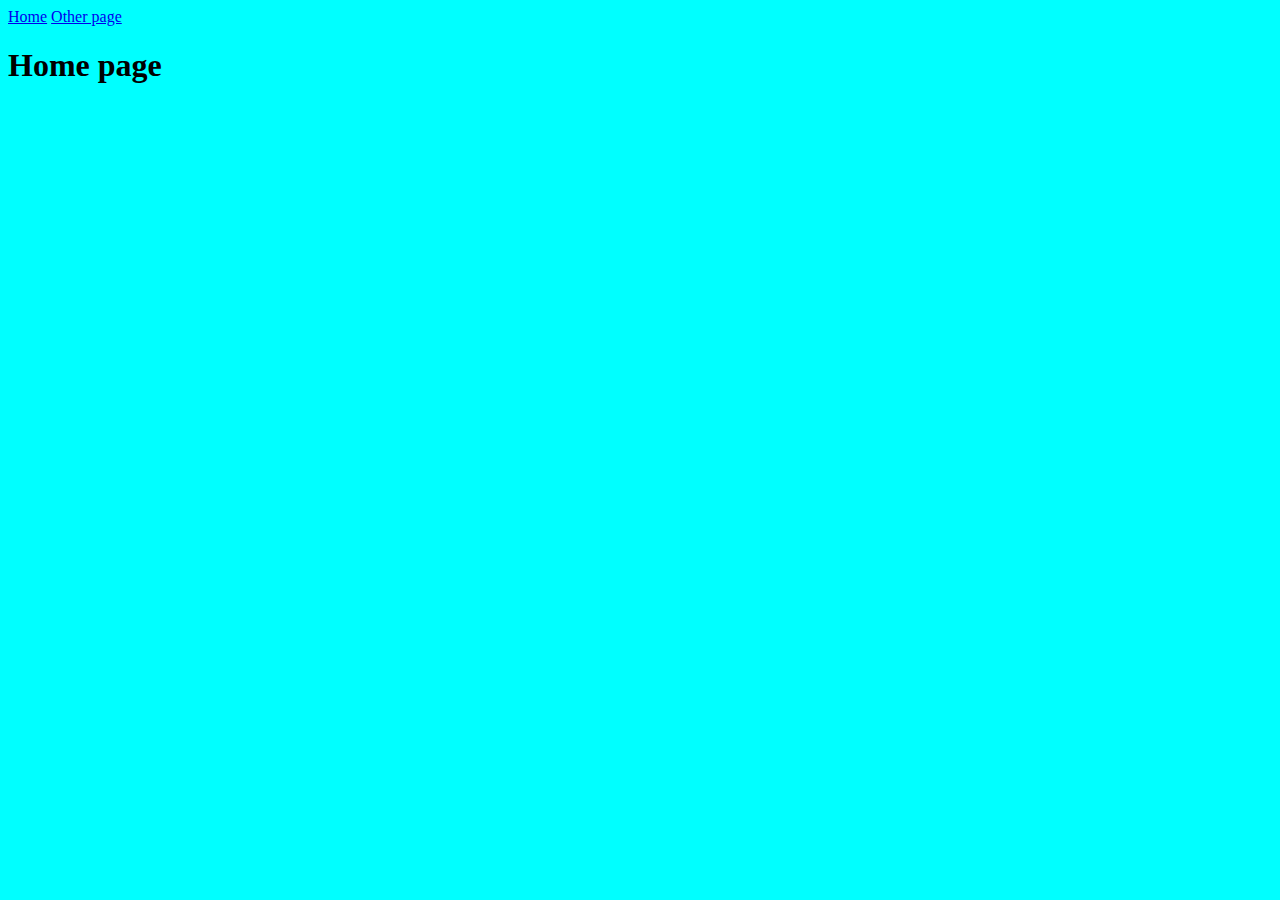
==== index.html @ 5c6c3e3d "Am adaugat fisierele" ====
<!DOCTYPE html>
<html lang="en">
  <head>
    <title>Home</title>
    <meta charset="UTF-8" />
    <meta name="viewport" content="width=device-width" />
    <link rel="stylesheet" href="styles.css" />
    <script type="module" src="script.js"></script>
  </head>
  <body>
    <nav>
      <a href="/" aria-current="page">Home</a>
      <a href="/page2.html">Other page</a>
    </nav>
    <main>
      <h1>Home page</h1>
    </main>
  </body>
</html>
---- styles.css ----
body{
    background-color: aqua;
}
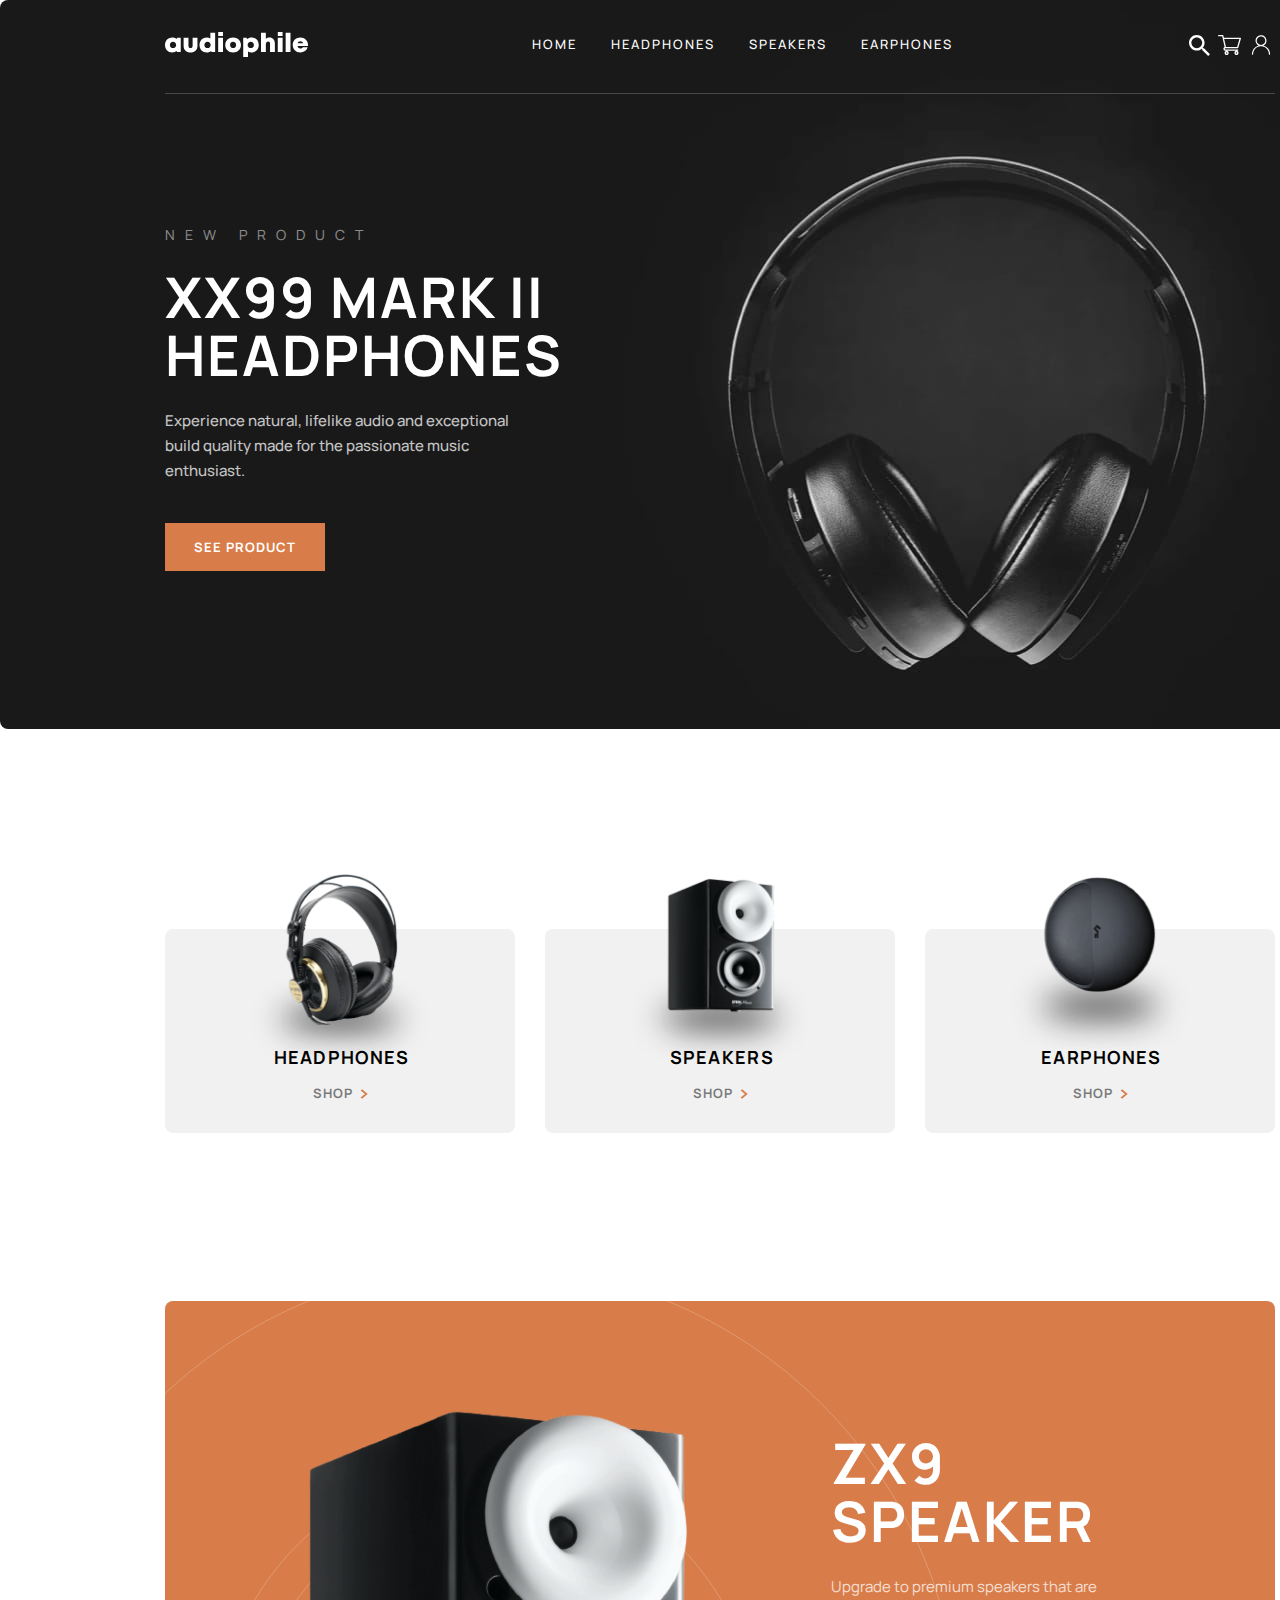
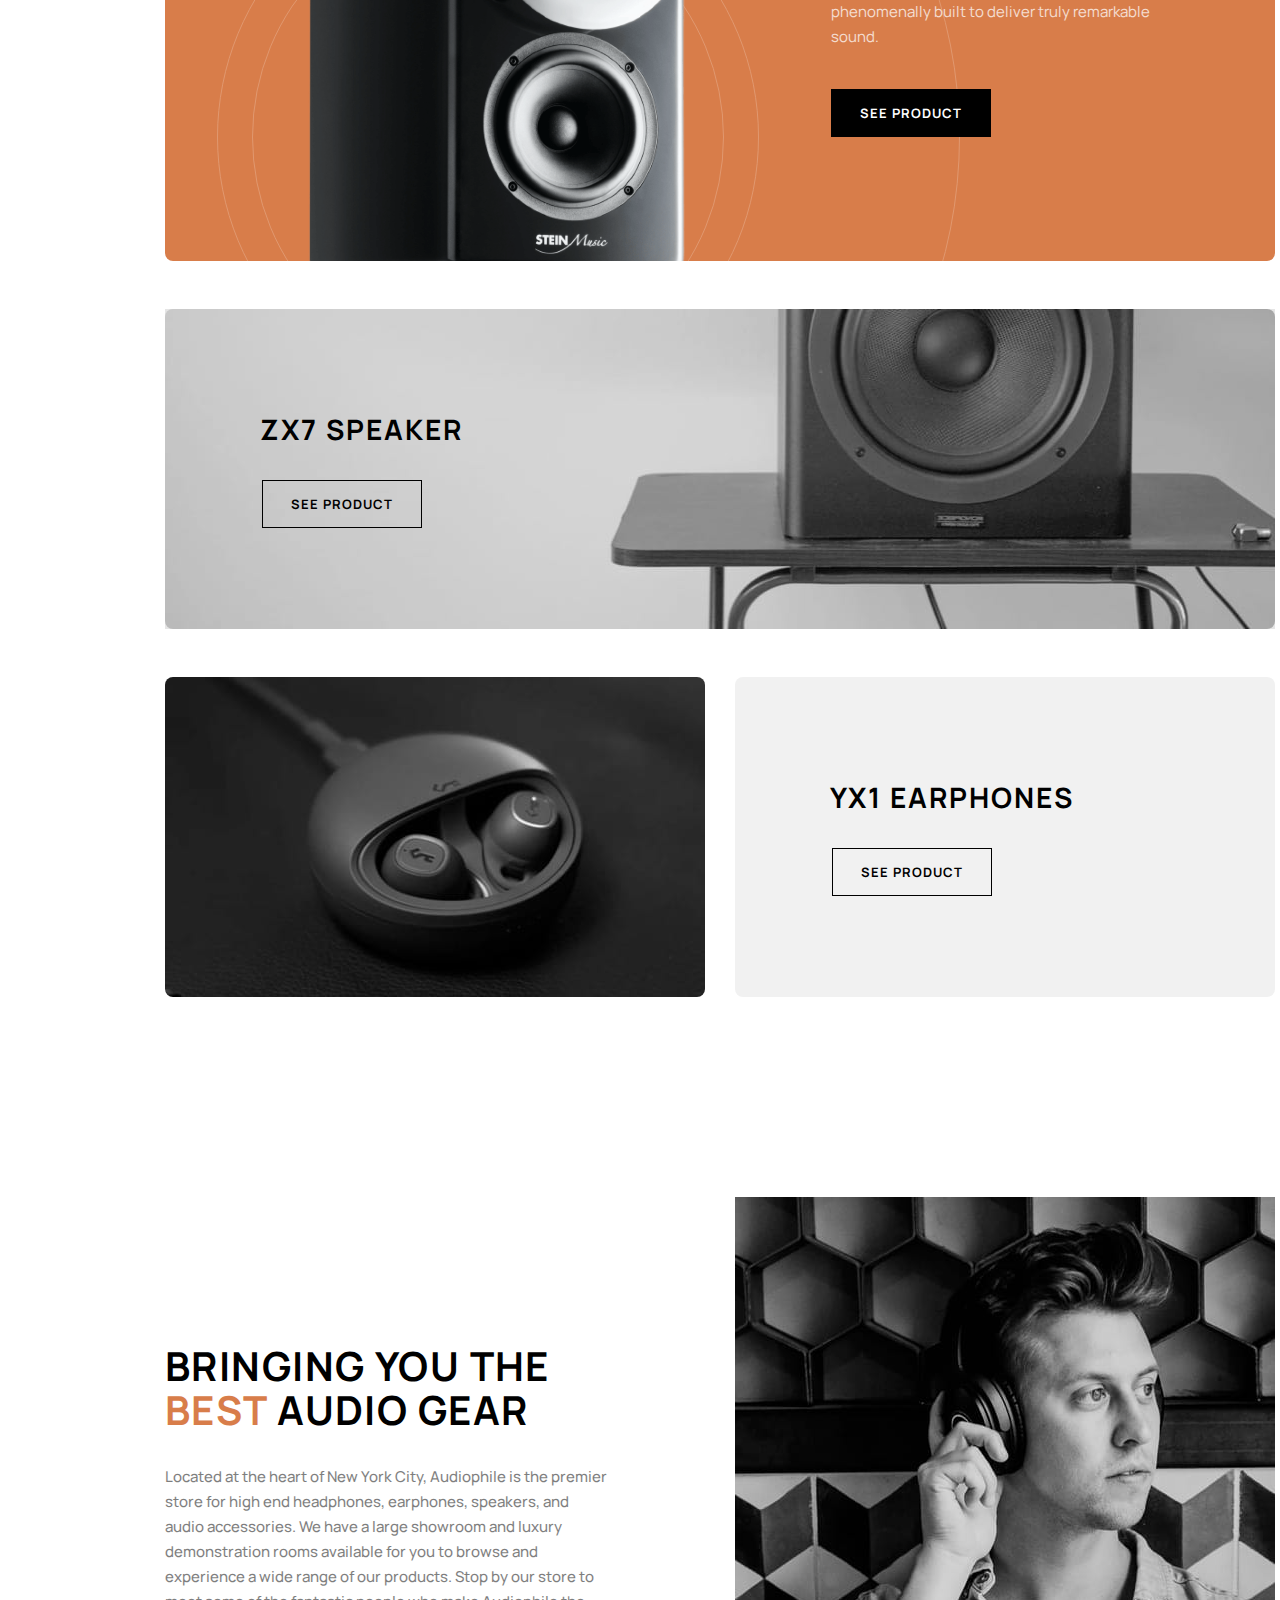
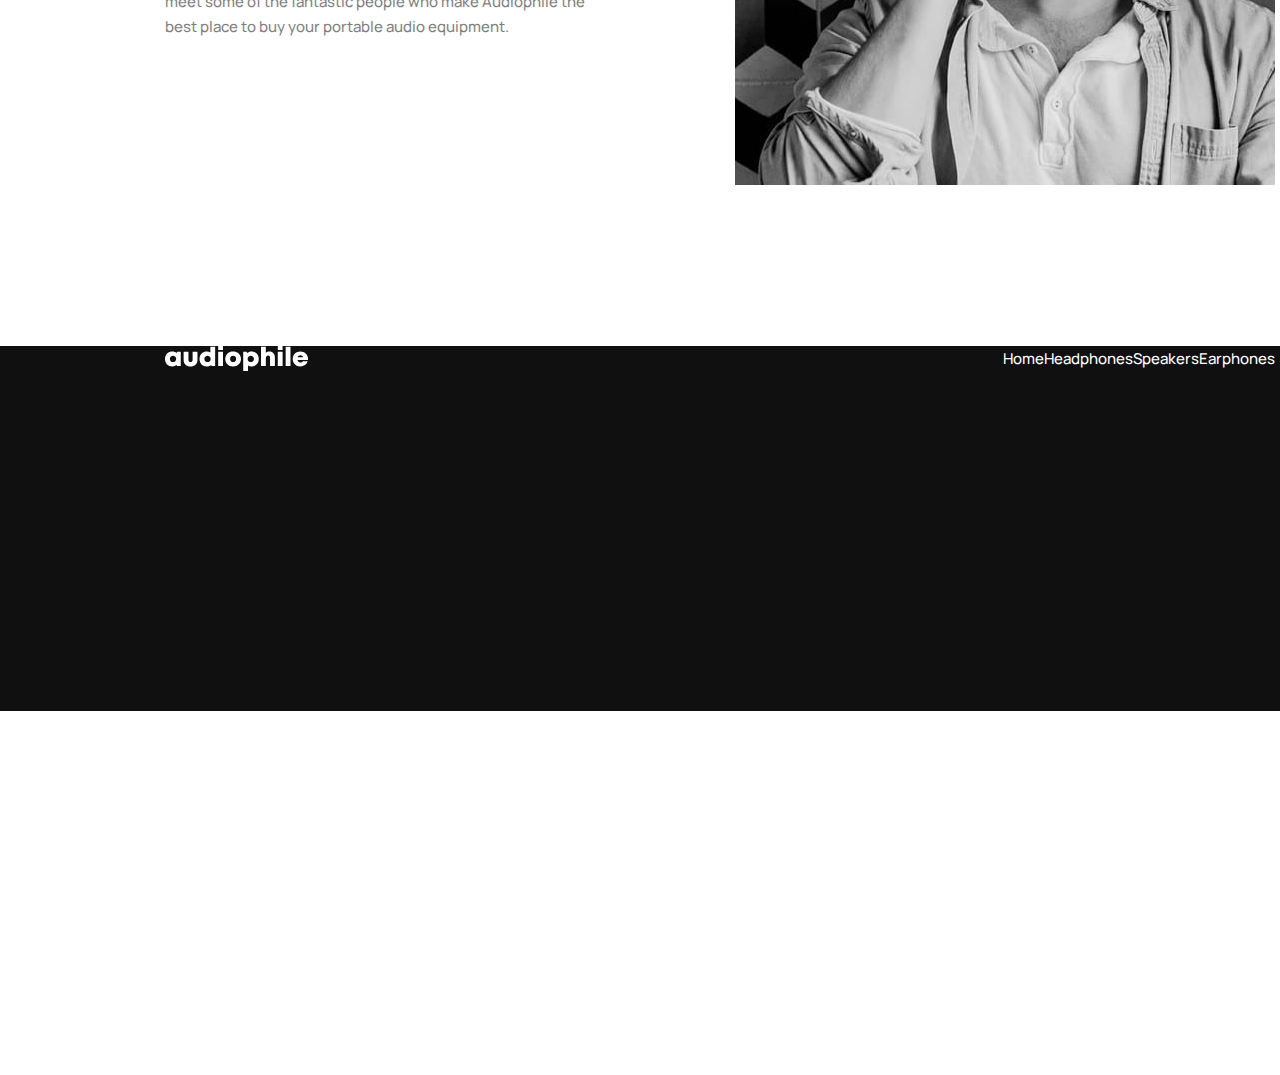
==== commit 4a1f6110: "am terminat prima pagina" ====
--- a/index.html
+++ b/index.html
@@ -1,19 +1,135 @@
 <!DOCTYPE html>
 <html lang="en">
   <head>
-    <title>Home</title>
+    <title>Audiophile</title>
     <meta charset="UTF-8" />
     <meta name="viewport" content="width=device-width" />
-    <link rel="stylesheet" href="styles.css" />
+    <link rel="stylesheet" href="styles/main.css" />
     <script type="module" src="script.js"></script>
   </head>
   <body>
-    <nav>
-      <a href="/" aria-current="page">Home</a>
-      <a href="/page2.html">Other page</a>
-    </nav>
-    <main>
-      <h1>Home page</h1>
-    </main>
-  </body>
+    <section class="hero">
+        <div class="container">
+            <header>
+                <a href=""> 
+                    <img src="assets/shared/desktop/logo.svg" alt="logo"/> 
+                </a>
+                <nav>
+                    <ul>
+                        <li>Home</li>
+                        <li>Headphones</li>
+                        <li>Speakers</li>
+                        <li>Earphones</li>
+                    </ul>
+                </nav>
+                <div class="headerbuttons">
+                    <button> <img src="assets/search-button.svg" alt="search"/></button>
+                    <button> <img src="assets/shared/desktop/icon-cart.svg" alt="cart"/></button>
+                    <button> <img src="assets/account-logo.svg" alt="cart"/></button>
+                </div>
+            </header>
+            <div class="newproduct">
+                <p class="overline">New product</p>
+                <h1>XX99 Mark II headphones</h1> 
+                <p class="experience">Experience natural, lifelike audio and exceptional build quality made for the passionate music enthusiast.</p>
+                <button class="button1 subtitle">See product</button>
+            </div>
+        </div>
+    </section>
+    <section class="part1">
+        <div class="container">
+
+            <div class="box">
+                <!-- parte responsive: daca ecranul e min 1440 px, se va adauga imaginea de desktop, daca e de 768, de tableta, daca e min 375, de mobil -->
+            <!-- <picture>
+                <source media="(min-width:1440px)" srcset="assets/shared/desktop/image-category-thumbnail-headphones.png"/>
+                <source media="(min-width:768px)" srcset="assets/shared/tablet/image-xx99-mark-one-headphones.jpg"/>
+                <source media="(min-width:375px)" srcset="assets/shared/mobile/image-xx99-mark-one-headphones.jpg"/>
+                <img src="assets/shared/tablet/image-xx99-mark-one-headphones.jpg" alt="headphones"/>
+            </picture> -->
+                <img src="assets/shared/desktop/image-category-thumbnail-headphones.png" alt="headphones"/>
+                <h6>Headphones</h6>
+                <button class="button3">
+                    <p class="subtitle">Shop</p>
+                </button>
+                <div class="graybox"> </div>
+            </div>
+            <div class="box box2">
+                <img src="assets/shared/desktop/image-category-thumbnail-speakers.png" alt="headphones"/>
+                <h6>Speakers</h6>
+                <button class="button3">
+                    <p class="subtitle">Shop</p>
+                </button>
+                <div class="graybox"> </div>
+            </div>
+            <div class="box box3">
+                <img src="assets/shared/desktop/image-category-thumbnail-earphones.png" alt="headphones"/>
+                <h6>Earphones</h6>
+                <button class="button3">
+                    <p class="subtitle">Shop</p>
+                </button>
+                <div class="graybox"> </div>
+            </div>
+        </div class>
+    </section>
+    <section class="part2">
+        <div class="container">
+            <div class="speakerZX9">
+                <img src="/assets/home/desktop/image-speaker-zx9.png" alt="speakerimage"/>
+                <!-- <img src="/assets/home/desktop/pattern-circles.svg" alt="circles"/> -->
+                <div class="speakertext">
+                    <h1>ZX9 SPEAKER</h1>
+                    <p>Upgrade to premium speakers that are phenomenally built to deliver truly remarkable sound.</p>
+                    <button class="button2hover subtitle">see product</button>
+                </div> 
+            </div>
+            <div class="divcircles"></div>
+            <div class="speakerZX7">
+                <div class="overlay"></div>
+                <img src="assets/home/desktop/image-speaker-zx7.jpg" alt="speakerimage"/>
+                <!-- <div class="speakertext"> -->
+                <h4>ZX7 SPEAKER</h4>
+                <button class="button2default subtitle">See product</button>
+                <!-- </div> -->
+            </div>
+            <div class="earphonesYX1">
+                <img src="assets/home/desktop/image-earphones-yx1.jpg" alt="earphonesimage"/>
+                <div>
+                   <h4>YX1 EARPHONES</h4>
+                   <button class="button2default subtitle">See product</button>
+                </div>
+            </div>
+        </div>
+    </section>
+    <section class="part3">
+        <div class="container">
+            <div class="about">
+                <div class="text">
+                    <h2>Bringing you the
+                        <span class="span">best</span>
+                        audio gear</h2>
+                    <p>Located at the heart of New York City, Audiophile is the premier store for high end headphones, earphones, speakers, and audio accessories. We have a large showroom and luxury demonstration rooms available for you to browse and experience a wide range of our products. Stop by our store to meet some of the fantastic people who make Audiophile the best place to buy your portable audio equipment.</p>
+                </div>
+                <img src="assets/shared/desktop/image-best-gear.jpg" alt="imagebestgear"/>
+            </div>
+        </div>
+    </section>
+    <section class="footer">
+        <div class="container">
+            <footer>
+                <a href="#">
+                    <img src="/assets/shared/desktop/logo.svg" alt="logo"/>
+                </a>
+                <nav>
+                    <ul>
+                        <li>Home</li>
+                        <li>Headphones</li>
+                        <li>Speakers</li>
+                        <li>Earphones</li>
+                    </ul>
+                </nav>
+            </footer>
+        </div>
+    </section>
+</body>
 </html>
--- a/styles/main.css
+++ b/styles/main.css
@@ -0,0 +1,557 @@
+@import url("https://fonts.googleapis.com/css2?family=Manrope:wght@400;500;700&display=swap");
+@import url("https://fonts.googleapis.com/css2?family=Manrope:wght@400;500;700&display=swap");
+* {
+  box-sizing: border-box;
+  margin: 0;
+  padding: 0;
+}
+
+body {
+  margin: 0 auto;
+  width: 1440px;
+  position: relative;
+}
+
+img {
+  display: block;
+  max-width: 100%;
+}
+
+.container {
+  margin: 0;
+  padding: 0 165px;
+  max-width: 1440px;
+  height: 729px;
+}
+
+body {
+  font-family: "Manrope", sans-serif;
+  font-size: 15px;
+  font-weight: 500;
+  line-height: 25px;
+}
+
+h1 {
+  font-size: 56px;
+  line-height: 58px;
+  letter-spacing: 2px;
+  font-weight: 700;
+  color: #FFFFFF;
+}
+
+h2 {
+  font-size: 40px;
+  line-height: 44px;
+  letter-spacing: 1.43px;
+  color: #FFFFFF;
+}
+
+h3 {
+  font-size: 32px;
+  line-height: 36px;
+  letter-spacing: 1.15px;
+}
+
+h4 {
+  font-size: 28px;
+  line-height: 38px;
+  letter-spacing: 2px;
+  font-weight: 700;
+}
+
+h5 {
+  font-size: 24px;
+  line-height: 33px;
+  letter-spacing: 1.7px;
+}
+
+h6 {
+  font-size: 18px;
+  line-height: 24.6px;
+  letter-spacing: 1.29px;
+  font-weight: 700;
+}
+
+h1, h2, h3, h4, h5, h6 {
+  text-transform: uppercase;
+  font-family: "Manrope", sans-serif;
+}
+
+.overline {
+  font-family: "Manrope", sans-serif;
+  font-size: 14px;
+  line-height: 19px;
+  letter-spacing: 10px;
+  text-transform: uppercase;
+  font-weight: 400;
+  padding: 0;
+  margin: 0;
+  opacity: 0.5;
+}
+
+.subtitle {
+  font-family: "Manrope", sans-serif;
+  letter-spacing: 1px;
+  text-transform: uppercase;
+  font-size: 13px;
+  font-weight: 700;
+}
+
+header li {
+  font-size: 13px;
+  font-weight: 700px;
+  color: #FFFFFF;
+  letter-spacing: 2px;
+  line-height: 25px;
+  text-transform: uppercase;
+}
+
+* {
+  box-sizing: border-box;
+  margin: 0;
+  padding: 0;
+}
+
+body {
+  margin: 0 auto;
+  width: 1440px;
+  position: relative;
+}
+
+img {
+  display: block;
+  max-width: 100%;
+}
+
+.container {
+  margin: 0;
+  padding: 0 165px;
+  max-width: 1440px;
+  height: 729px;
+}
+
+body {
+  font-family: "Manrope", sans-serif;
+  font-size: 15px;
+  font-weight: 500;
+  line-height: 25px;
+}
+
+h1 {
+  font-size: 56px;
+  line-height: 58px;
+  letter-spacing: 2px;
+  font-weight: 700;
+  color: #FFFFFF;
+}
+
+h2 {
+  font-size: 40px;
+  line-height: 44px;
+  letter-spacing: 1.43px;
+  color: #FFFFFF;
+}
+
+h3 {
+  font-size: 32px;
+  line-height: 36px;
+  letter-spacing: 1.15px;
+}
+
+h4 {
+  font-size: 28px;
+  line-height: 38px;
+  letter-spacing: 2px;
+  font-weight: 700;
+}
+
+h5 {
+  font-size: 24px;
+  line-height: 33px;
+  letter-spacing: 1.7px;
+}
+
+h6 {
+  font-size: 18px;
+  line-height: 24.6px;
+  letter-spacing: 1.29px;
+  font-weight: 700;
+}
+
+h1, h2, h3, h4, h5, h6 {
+  text-transform: uppercase;
+  font-family: "Manrope", sans-serif;
+}
+
+.overline {
+  font-family: "Manrope", sans-serif;
+  font-size: 14px;
+  line-height: 19px;
+  letter-spacing: 10px;
+  text-transform: uppercase;
+  font-weight: 400;
+  padding: 0;
+  margin: 0;
+  opacity: 0.5;
+}
+
+.subtitle {
+  font-family: "Manrope", sans-serif;
+  letter-spacing: 1px;
+  text-transform: uppercase;
+  font-size: 13px;
+  font-weight: 700;
+}
+
+header li {
+  font-size: 13px;
+  font-weight: 700px;
+  color: #FFFFFF;
+  letter-spacing: 2px;
+  line-height: 25px;
+  text-transform: uppercase;
+}
+
+button {
+  cursor: pointer;
+  width: 160px;
+  height: 48px;
+  border: none;
+}
+
+.button1 {
+  background-color: #D87D4A;
+  border: none;
+  color: #FFFFFF;
+}
+
+.button3 {
+  width: 57.32px;
+  height: 18px;
+  border: none;
+  color: #000000;
+  background: none;
+  background-image: url("../assets/shared/desktop/icon-arrow-right.svg");
+  background-position: right;
+  background-repeat: no-repeat;
+  background-size: 8px 10px;
+}
+.button3 p {
+  opacity: 0.5;
+  margin-right: 13.32px;
+  height: 18px;
+  font-weight: 700;
+  line-height: 17.76px;
+}
+
+.button2hover {
+  background-color: #000000;
+  color: #FFFFFF;
+}
+
+.button2default {
+  background: none;
+  border: 1px solid #000000;
+}
+
+body {
+  color: #FFFFFF;
+}
+
+header {
+  width: 1110px;
+  display: flex;
+  justify-content: space-between;
+  align-items: center;
+  border-bottom: 1px solid rgba(255, 255, 255, 0.2);
+  padding-bottom: 36px;
+  padding-top: 32px;
+}
+header ul {
+  margin: 0;
+  width: 430px;
+  padding: 0;
+  list-style: none;
+  display: flex;
+}
+header ul li {
+  display: inline;
+  margin: 0;
+}
+header ul li:not(:last-of-type) {
+  padding-right: 34px;
+}
+header .headerbuttons {
+  display: flex;
+  align-items: center;
+  justify-content: space-around;
+  width: 90px;
+  height: 25px;
+}
+header button {
+  background: none;
+  border: none;
+  padding: 0;
+  cursor: pointer;
+}
+header button:first-of-type {
+  width: 21px;
+  height: 20px;
+}
+header button:nth-of-type(2) {
+  width: 23px;
+  margin-right: 2.8px;
+}
+header button:nth-of-type(3) {
+  width: 20px;
+}
+
+.hero {
+  background-image: url("../assets/home/desktop/image-hero.jpg");
+  background-position: center;
+  border-radius: 8px;
+  width: 1440px;
+  height: 729px;
+}
+
+.newproduct {
+  width: 398px;
+  height: 346px;
+  position: absolute;
+  top: 225px;
+  left: 165px;
+  color: #FFFFFF;
+}
+.newproduct p.overline {
+  position: absolute;
+  top: 0;
+}
+.newproduct p.experience {
+  opacity: 0.75;
+  margin: 0;
+  position: absolute;
+  top: 183px;
+  right: 49px;
+}
+.newproduct h1 {
+  position: absolute;
+  color: #FFFFFF;
+  margin: 0;
+  top: 43px;
+  right: 0.5%;
+  left: 0%;
+}
+.newproduct button {
+  position: absolute;
+  bottom: 0;
+}
+
+.part1 {
+  height: 572px;
+}
+.part1 .box {
+  width: 350px;
+  height: 284px;
+  position: absolute;
+  top: 849px;
+}
+.part1 .box h6 {
+  position: absolute;
+  bottom: 63px;
+  left: 108.5px;
+  z-index: 1;
+  color: #000000;
+}
+.part1 .box img {
+  width: 210px;
+  height: 200px;
+  position: absolute;
+  left: 70px;
+  top: 24px;
+  z-index: 1;
+}
+.part1 .box button {
+  position: absolute;
+  z-index: 1;
+  left: 146px;
+  bottom: 30px;
+}
+.part1 .box .graybox {
+  background-color: #F1F1F1;
+  width: 350px;
+  height: 204px;
+  position: absolute;
+  top: 80px;
+  border-radius: 8px;
+}
+.part1 .box2 {
+  left: 545px;
+}
+.part1 .box2 h6 {
+  left: 124.5px;
+}
+.part1 .box3 {
+  left: 925px;
+}
+.part1 .box3 img {
+  width: 210px;
+  height: 190px;
+}
+.part1 .box3 h6 {
+  left: 116px;
+}
+
+.part2 {
+  height: 1516px;
+}
+.part2 .speakerZX9 {
+  background-color: #D87D4A;
+  width: 1110px;
+  height: 560px;
+  border-radius: 8px;
+  position: absolute;
+  overflow: hidden;
+}
+.part2 .speakerZX9 img {
+  position: absolute;
+}
+.part2 .speakerZX9 img:first-of-type {
+  width: 380px;
+  height: 463px;
+  top: 110px;
+  left: 143.49px;
+  z-index: 1;
+}
+.part2 .speakerZX9 .speakertext {
+  width: 349px;
+  height: 303px;
+  position: absolute;
+  top: 133px;
+  right: 95px;
+  z-index: 1;
+}
+.part2 .speakerZX9 .speakertext p {
+  width: 349px;
+  position: absolute;
+  bottom: 88px;
+  opacity: 0.75;
+  font-weight: 400;
+}
+.part2 .speakerZX9 .speakertext button {
+  position: absolute;
+  bottom: 0;
+}
+
+.divcircles {
+  width: 1259px;
+  height: 596px;
+  position: absolute;
+  left: 16px;
+  top: 1265px;
+  background-image: url(../assets/home/desktop/pattern-circles.svg);
+  background-repeat: no-repeat;
+}
+
+.speakerZX7 {
+  position: absolute;
+  top: 1909px;
+  height: 320px;
+}
+.speakerZX7 .overlay {
+  height: 100%;
+  width: 100%;
+  position: absolute;
+  background-color: black;
+  opacity: 10%;
+}
+.speakerZX7 img {
+  border-radius: 8px;
+}
+.speakerZX7 h4 {
+  position: absolute;
+  color: #000000;
+  top: 101px;
+  left: 95px;
+}
+.speakerZX7 button {
+  position: absolute;
+  bottom: 101px;
+  left: 96.5px;
+}
+
+.earphonesYX1 {
+  position: absolute;
+  top: 2277px;
+  width: 1110px;
+}
+.earphonesYX1 img {
+  border-radius: 8px;
+}
+.earphonesYX1 div {
+  background-color: #F1F1F1;
+  width: 540px;
+  height: 320px;
+  position: absolute;
+  right: 0;
+  top: 0;
+  border-radius: 8px;
+}
+.earphonesYX1 div h4 {
+  color: #000000;
+  position: absolute;
+  top: 101px;
+  left: 95px;
+}
+.earphonesYX1 button {
+  position: absolute;
+  left: 96.5px;
+  bottom: 101px;
+}
+
+.part3 .about {
+  width: 1110px;
+  height: 588px;
+  position: absolute;
+  top: 2797px;
+}
+.part3 .about img {
+  position: absolute;
+  right: 0;
+}
+.part3 .about .text {
+  width: 445px;
+  height: 295px;
+  position: absolute;
+  left: 0;
+  top: 147px;
+}
+.part3 .about .text h2 {
+  color: #000000;
+}
+.part3 .about .text p {
+  position: absolute;
+  bottom: 0;
+  opacity: 50%;
+  color: #000000;
+}
+
+.span {
+  color: #D87D4A;
+}
+
+.footer {
+  height: 365px;
+  background-color: #101010;
+}
+.footer footer {
+  display: flex;
+  justify-content: space-between;
+  align-items: center;
+}
+.footer footer nav ul {
+  list-style: none;
+  display: flex;
+}
+.footer footer nav ul li {
+  display: inline;
+}/*# sourceMappingURL=main.css.map */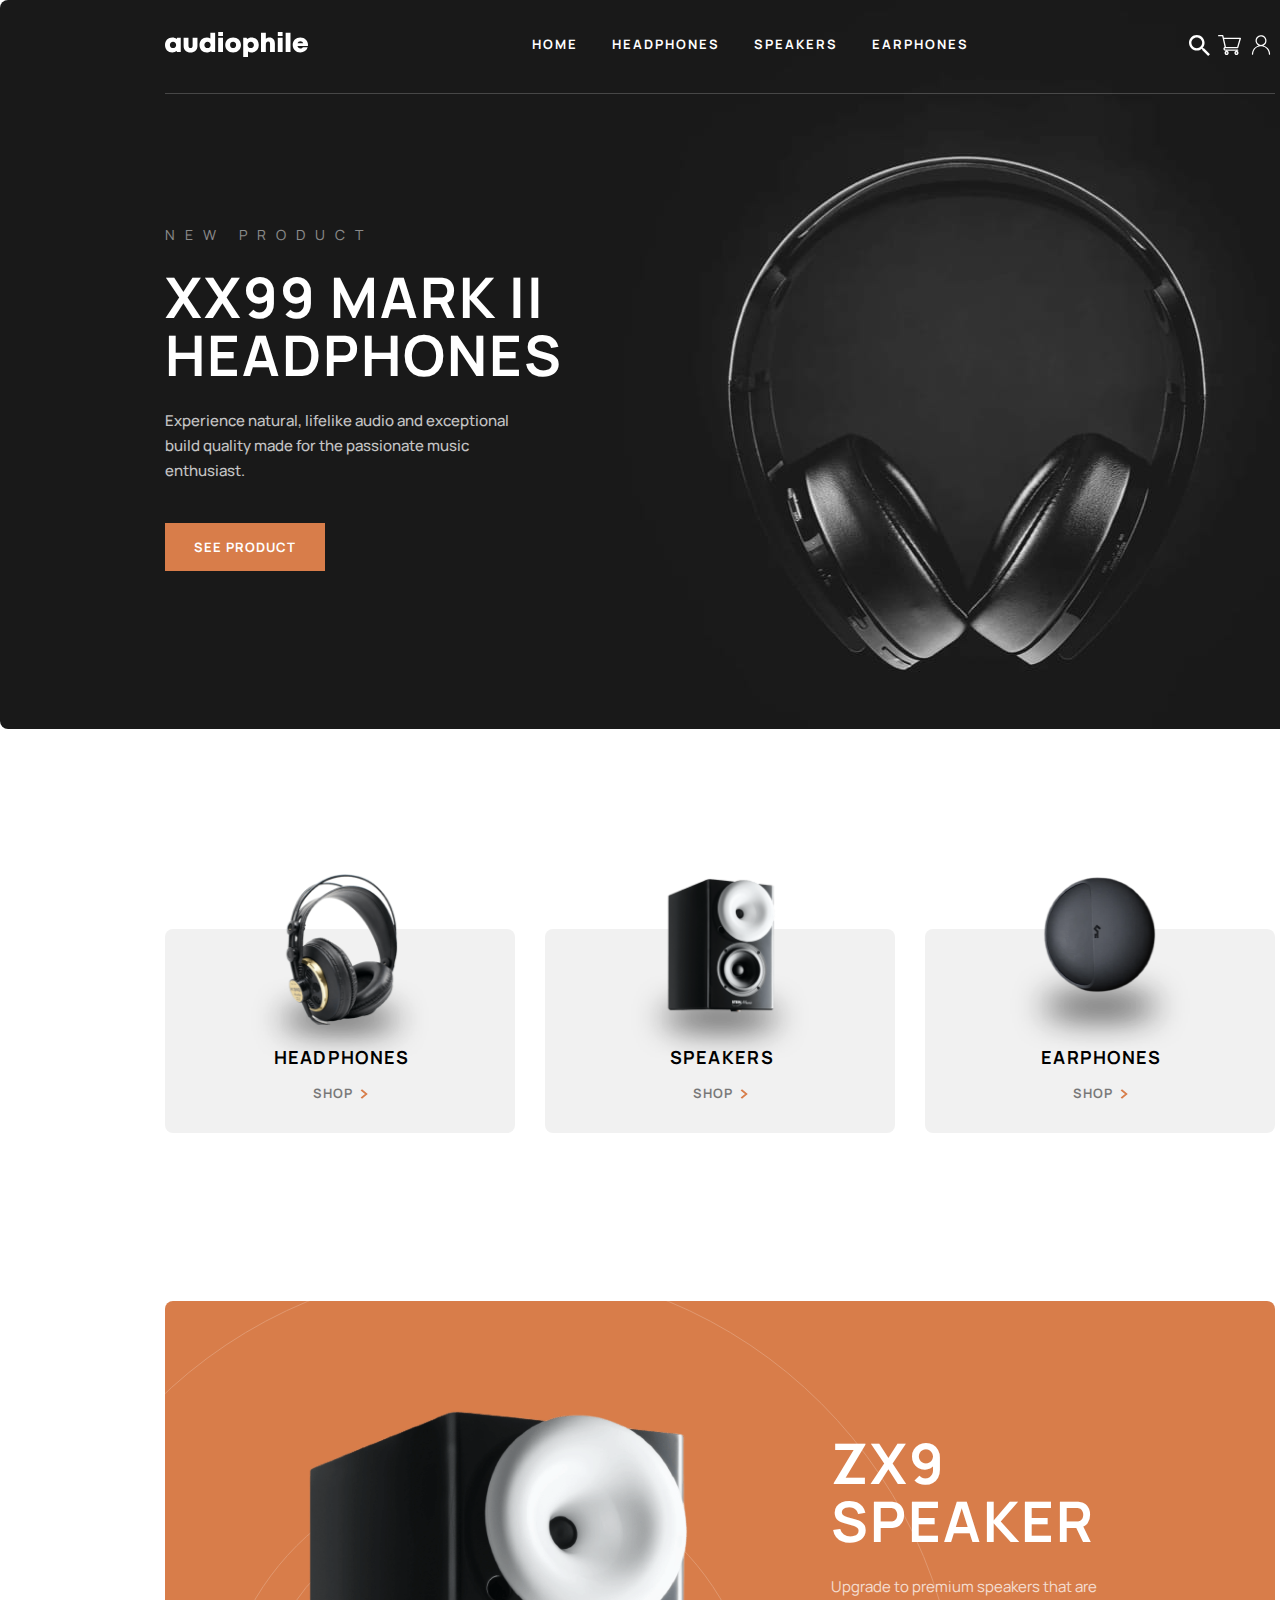
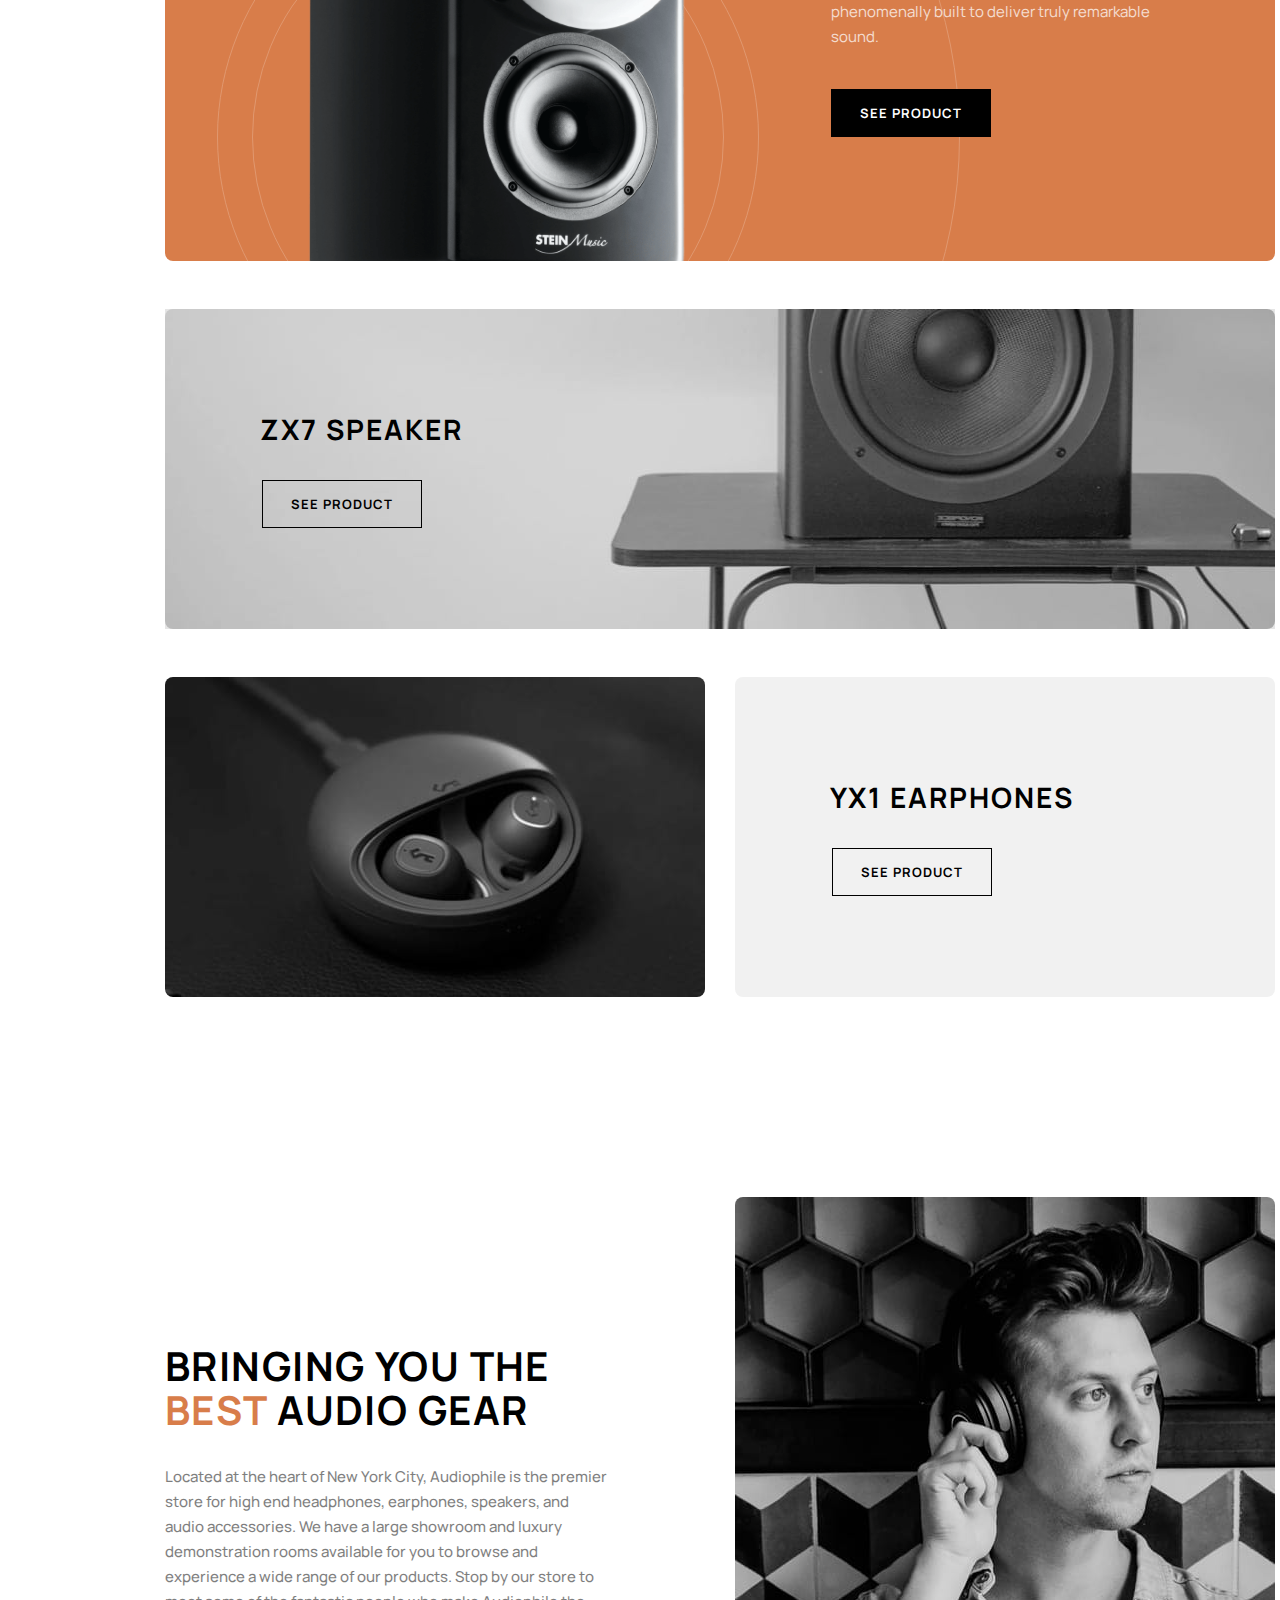
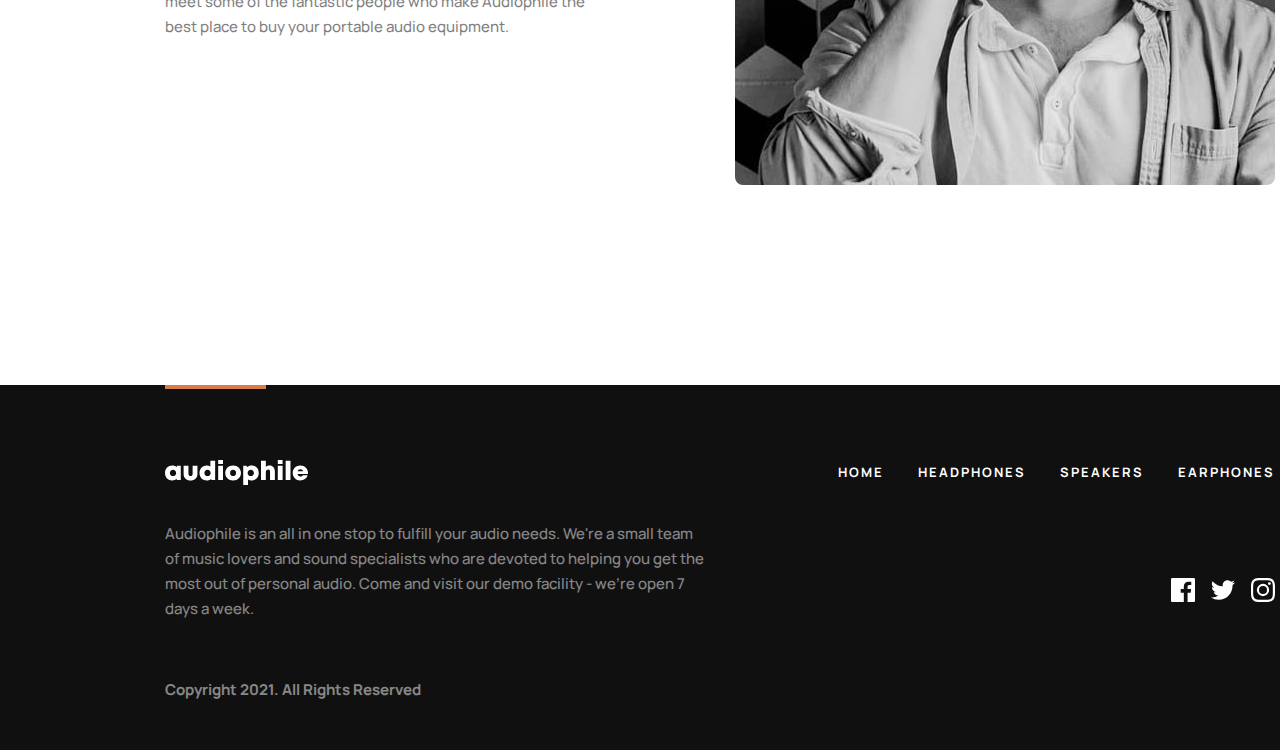
==== commit 431ae080: "am terminat pagina de home" ====
--- a/index.html
+++ b/index.html
@@ -38,15 +38,7 @@
     </section>
     <section class="part1">
         <div class="container">
-
             <div class="box">
-                <!-- parte responsive: daca ecranul e min 1440 px, se va adauga imaginea de desktop, daca e de 768, de tableta, daca e min 375, de mobil -->
-            <!-- <picture>
-                <source media="(min-width:1440px)" srcset="assets/shared/desktop/image-category-thumbnail-headphones.png"/>
-                <source media="(min-width:768px)" srcset="assets/shared/tablet/image-xx99-mark-one-headphones.jpg"/>
-                <source media="(min-width:375px)" srcset="assets/shared/mobile/image-xx99-mark-one-headphones.jpg"/>
-                <img src="assets/shared/tablet/image-xx99-mark-one-headphones.jpg" alt="headphones"/>
-            </picture> -->
                 <img src="assets/shared/desktop/image-category-thumbnail-headphones.png" alt="headphones"/>
                 <h6>Headphones</h6>
                 <button class="button3">
@@ -76,7 +68,6 @@
         <div class="container">
             <div class="speakerZX9">
                 <img src="/assets/home/desktop/image-speaker-zx9.png" alt="speakerimage"/>
-                <!-- <img src="/assets/home/desktop/pattern-circles.svg" alt="circles"/> -->
                 <div class="speakertext">
                     <h1>ZX9 SPEAKER</h1>
                     <p>Upgrade to premium speakers that are phenomenally built to deliver truly remarkable sound.</p>
@@ -87,10 +78,8 @@
             <div class="speakerZX7">
                 <div class="overlay"></div>
                 <img src="assets/home/desktop/image-speaker-zx7.jpg" alt="speakerimage"/>
-                <!-- <div class="speakertext"> -->
                 <h4>ZX7 SPEAKER</h4>
                 <button class="button2default subtitle">See product</button>
-                <!-- </div> -->
             </div>
             <div class="earphonesYX1">
                 <img src="assets/home/desktop/image-earphones-yx1.jpg" alt="earphonesimage"/>
@@ -116,6 +105,7 @@
     </section>
     <section class="footer">
         <div class="container">
+            <div class="orangeline"></div>
             <footer>
                 <a href="#">
                     <img src="/assets/shared/desktop/logo.svg" alt="logo"/>
@@ -129,6 +119,15 @@
                     </ul>
                 </nav>
             </footer>
+            <div class="footertext">
+                <p>Audiophile is an all in one stop to fulfill your audio needs. We're a small team of music lovers and sound specialists who are devoted to helping you get the most out of personal audio. Come and visit our demo facility - we’re open 7 days a week.</p>
+                <p>Copyright 2021. All Rights Reserved</p>
+            </div>
+            <div class="footerbuttons">
+                <button> <img src="/assets/shared/desktop/icon-facebook.svg" alt="icon-facebook"/></button>
+                <button> <img src="/assets/shared/desktop/icon-twitter.svg" alt="icon-twitter"/></button>
+                <button> <img src="/assets/shared/desktop/icon-instagram.svg" alt="icon-instagram"/></button>
+            </div>
         </div>
     </section>
 </body>
--- a/styles/main.css
+++ b/styles/main.css
@@ -21,7 +21,7 @@
   margin: 0;
   padding: 0 165px;
   max-width: 1440px;
-  height: 729px;
+  height: 100%;
 }
 
 body {
@@ -97,9 +97,10 @@
   font-weight: 700;
 }
 
-header li {
+header li, footer li {
+  cursor: pointer;
   font-size: 13px;
-  font-weight: 700px;
+  font-weight: 700;
   color: #FFFFFF;
   letter-spacing: 2px;
   line-height: 25px;
@@ -127,7 +128,7 @@
   margin: 0;
   padding: 0 165px;
   max-width: 1440px;
-  height: 729px;
+  height: 100%;
 }
 
 body {
@@ -203,9 +204,10 @@
   font-weight: 700;
 }
 
-header li {
+header li, footer li {
+  cursor: pointer;
   font-size: 13px;
-  font-weight: 700px;
+  font-weight: 700;
   color: #FFFFFF;
   letter-spacing: 2px;
   line-height: 25px;
@@ -279,7 +281,7 @@
   margin: 0;
 }
 header ul li:not(:last-of-type) {
-  padding-right: 34px;
+  margin-right: 34px;
 }
 header .headerbuttons {
   display: flex;
@@ -402,7 +404,7 @@
 }
 
 .part2 {
-  height: 1516px;
+  height: 1496px;
 }
 .part2 .speakerZX9 {
   background-color: #D87D4A;
@@ -508,6 +510,9 @@
   bottom: 101px;
 }
 
+.part3 {
+  height: 788px;
+}
 .part3 .about {
   width: 1110px;
   height: 588px;
@@ -517,6 +522,7 @@
 .part3 .about img {
   position: absolute;
   right: 0;
+  border-radius: 8px;
 }
 .part3 .about .text {
   width: 445px;
@@ -540,13 +546,21 @@
 }
 
 .footer {
+  width: 100%;
   height: 365px;
   background-color: #101010;
+  position: absolute;
+}
+.footer .orangeline {
+  width: 101px;
+  height: 4px;
+  background-color: #D87D4A;
 }
 .footer footer {
   display: flex;
   justify-content: space-between;
   align-items: center;
+  padding-top: 71px;
 }
 .footer footer nav ul {
   list-style: none;
@@ -554,4 +568,35 @@
 }
 .footer footer nav ul li {
   display: inline;
+}
+.footer footer nav ul li:not(:last-of-type) {
+  margin-right: 34px;
+}
+.footer .footertext {
+  width: 540px;
+  height: 181px;
+  position: absolute;
+  top: 136px;
+}
+.footer .footertext p {
+  opacity: 50%;
+  color: #FFFFFF;
+}
+.footer .footertext p:nth-of-type(2) {
+  font-weight: 700;
+  position: absolute;
+  bottom: 0;
+}
+.footer .footerbuttons {
+  display: flex;
+  position: absolute;
+  bottom: 136px;
+  right: 165px;
+}
+.footer .footerbuttons button {
+  width: 24px;
+  background: none;
+}
+.footer .footerbuttons button:not(:last-of-type) {
+  margin-right: 16px;
 }/*# sourceMappingURL=main.css.map */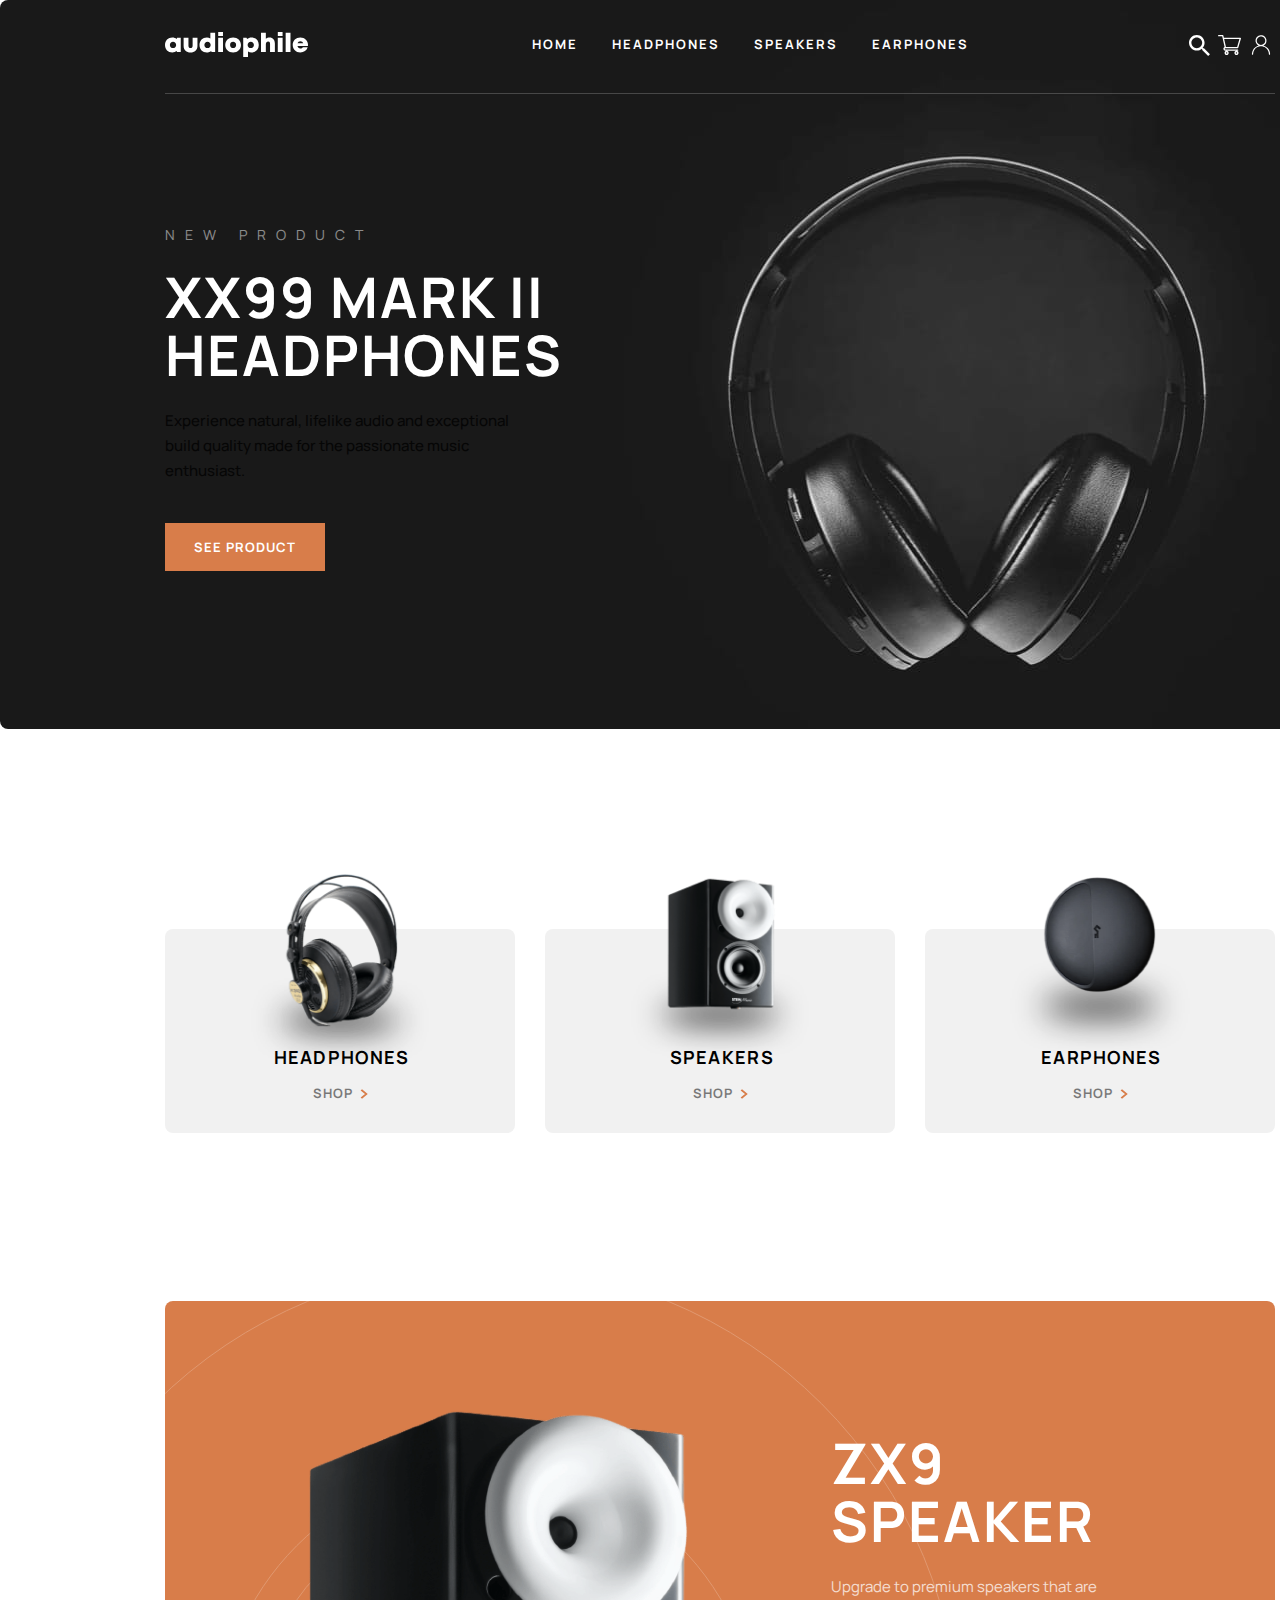
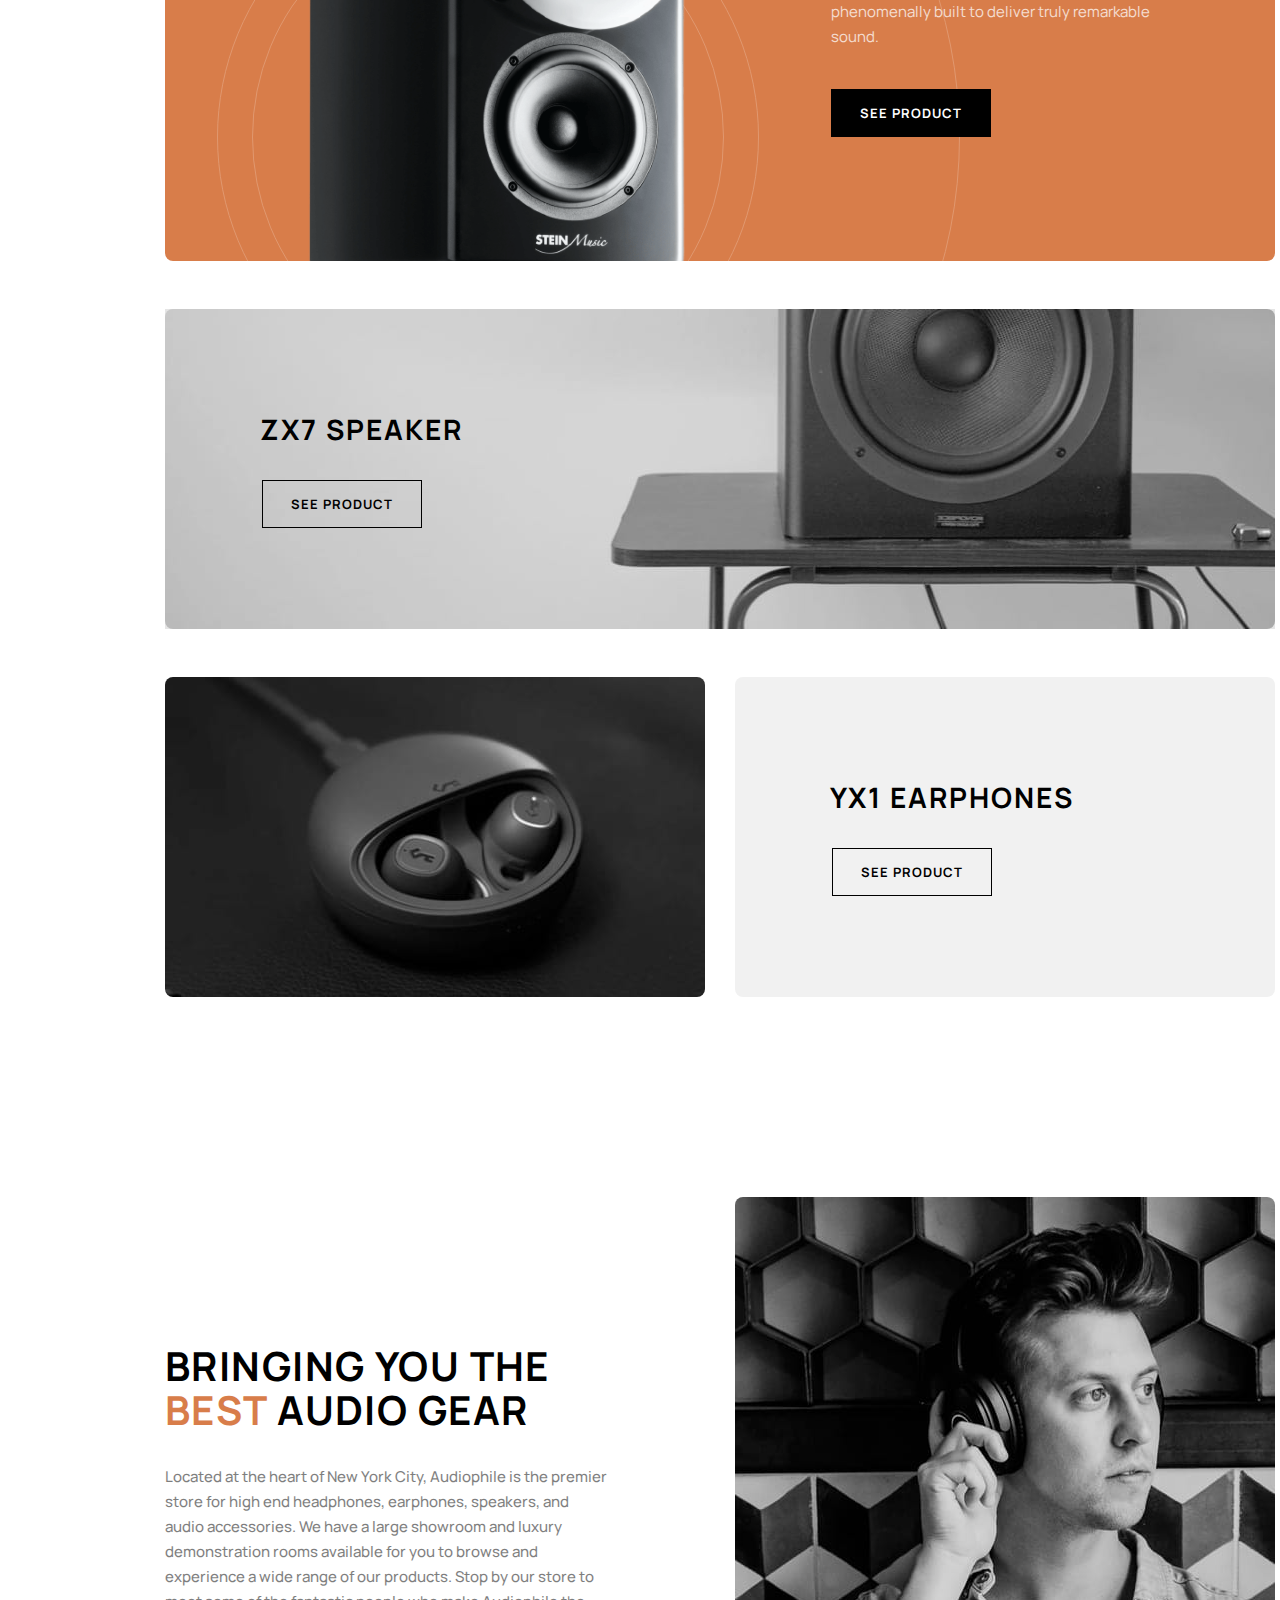
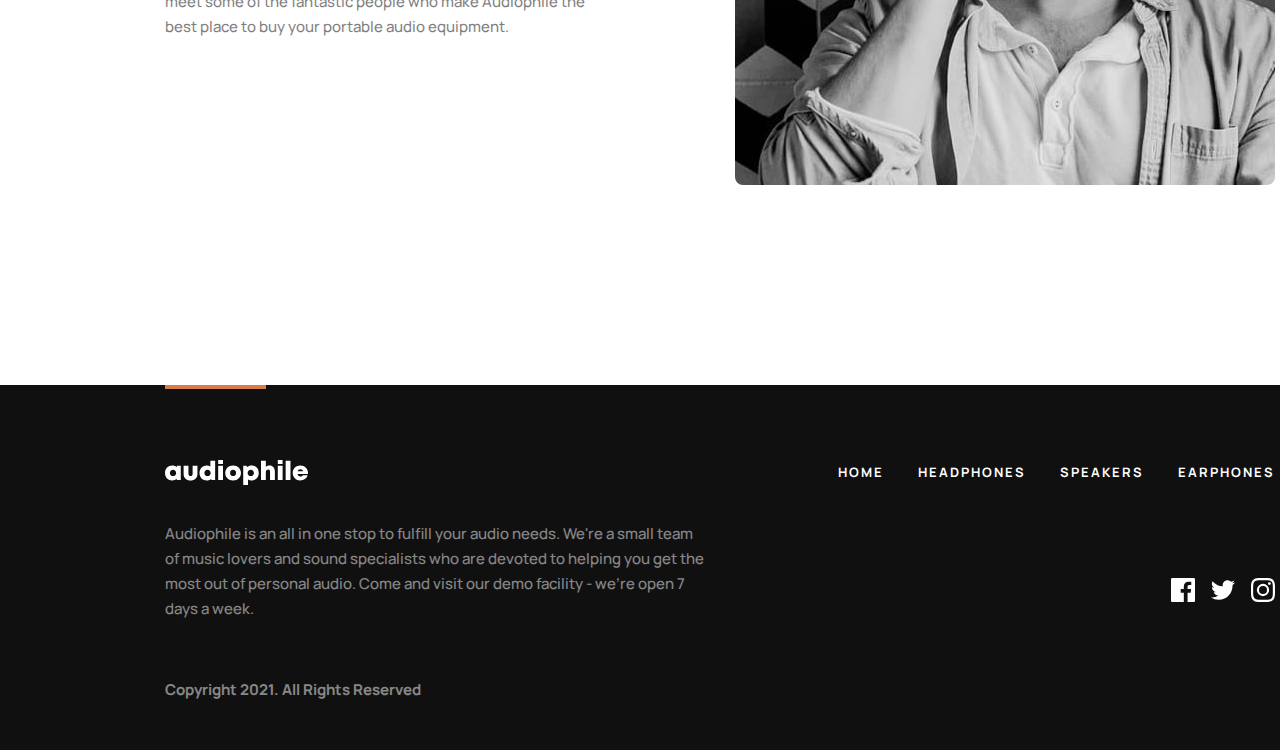
==== commit 3c6d26b4: "am adaugat page2 numita headphones si css ul categories" ====
--- a/index.html
+++ b/index.html
@@ -1,18 +1,20 @@
 <!DOCTYPE html>
 <html lang="en">
-  <head>
+
+<head>
     <title>Audiophile</title>
     <meta charset="UTF-8" />
     <meta name="viewport" content="width=device-width" />
     <link rel="stylesheet" href="styles/main.css" />
     <script type="module" src="script.js"></script>
-  </head>
-  <body>
+</head>
+
+<body>
     <section class="hero">
         <div class="container">
             <header>
-                <a href=""> 
-                    <img src="assets/shared/desktop/logo.svg" alt="logo"/> 
+                <a href="">
+                    <img src="assets/shared/desktop/logo.svg" alt="logo" />
                 </a>
                 <nav>
                     <ul>
@@ -23,31 +25,32 @@
                     </ul>
                 </nav>
                 <div class="headerbuttons">
-                    <button> <img src="assets/search-button.svg" alt="search"/></button>
-                    <button> <img src="assets/shared/desktop/icon-cart.svg" alt="cart"/></button>
-                    <button> <img src="assets/account-logo.svg" alt="cart"/></button>
+                    <button> <img src="assets/search-button.svg" alt="search" /></button>
+                    <button> <img src="assets/shared/desktop/icon-cart.svg" alt="cart" /></button>
+                    <button> <img src="assets/account-logo.svg" alt="cart" /></button>
                 </div>
             </header>
             <div class="newproduct">
                 <p class="overline">New product</p>
-                <h1>XX99 Mark II headphones</h1> 
-                <p class="experience">Experience natural, lifelike audio and exceptional build quality made for the passionate music enthusiast.</p>
+                <h1>XX99 Mark II headphones</h1>
+                <p class="experience">Experience natural, lifelike audio and exceptional build quality made for the
+                    passionate music enthusiast.</p>
                 <button class="button1 subtitle">See product</button>
             </div>
         </div>
     </section>
     <section class="part1">
-        <div class="container">
+        <div class="container productsbar">
             <div class="box">
-                <img src="assets/shared/desktop/image-category-thumbnail-headphones.png" alt="headphones"/>
+                <div class="graybox"> </div>
+                <img src="assets/shared/desktop/image-category-thumbnail-headphones.png" alt="headphones" />
                 <h6>Headphones</h6>
                 <button class="button3">
                     <p class="subtitle">Shop</p>
                 </button>
-                <div class="graybox"> </div>
             </div>
             <div class="box box2">
-                <img src="assets/shared/desktop/image-category-thumbnail-speakers.png" alt="headphones"/>
+                <img src="assets/shared/desktop/image-category-thumbnail-speakers.png" alt="headphones" />
                 <h6>Speakers</h6>
                 <button class="button3">
                     <p class="subtitle">Shop</p>
@@ -55,37 +58,37 @@
                 <div class="graybox"> </div>
             </div>
             <div class="box box3">
-                <img src="assets/shared/desktop/image-category-thumbnail-earphones.png" alt="headphones"/>
+                <img src="assets/shared/desktop/image-category-thumbnail-earphones.png" alt="headphones" />
                 <h6>Earphones</h6>
                 <button class="button3">
                     <p class="subtitle">Shop</p>
                 </button>
                 <div class="graybox"> </div>
             </div>
-        </div class>
+        </div>
     </section>
     <section class="part2">
         <div class="container">
             <div class="speakerZX9">
-                <img src="/assets/home/desktop/image-speaker-zx9.png" alt="speakerimage"/>
+                <img src="/assets/home/desktop/image-speaker-zx9.png" alt="speaker image" />
                 <div class="speakertext">
                     <h1>ZX9 SPEAKER</h1>
                     <p>Upgrade to premium speakers that are phenomenally built to deliver truly remarkable sound.</p>
                     <button class="button2hover subtitle">see product</button>
-                </div> 
+                </div>
             </div>
             <div class="divcircles"></div>
             <div class="speakerZX7">
                 <div class="overlay"></div>
-                <img src="assets/home/desktop/image-speaker-zx7.jpg" alt="speakerimage"/>
+                <img src="assets/home/desktop/image-speaker-zx7.jpg" alt="speakerimage" />
                 <h4>ZX7 SPEAKER</h4>
                 <button class="button2default subtitle">See product</button>
             </div>
             <div class="earphonesYX1">
-                <img src="assets/home/desktop/image-earphones-yx1.jpg" alt="earphonesimage"/>
+                <img src="assets/home/desktop/image-earphones-yx1.jpg" alt="earphonesimage" />
                 <div>
-                   <h4>YX1 EARPHONES</h4>
-                   <button class="button2default subtitle">See product</button>
+                    <h4>YX1 EARPHONES</h4>
+                    <button class="button2default subtitle">See product</button>
                 </div>
             </div>
         </div>
@@ -96,10 +99,15 @@
                 <div class="text">
                     <h2>Bringing you the
                         <span class="span">best</span>
-                        audio gear</h2>
-                    <p>Located at the heart of New York City, Audiophile is the premier store for high end headphones, earphones, speakers, and audio accessories. We have a large showroom and luxury demonstration rooms available for you to browse and experience a wide range of our products. Stop by our store to meet some of the fantastic people who make Audiophile the best place to buy your portable audio equipment.</p>
+                        audio gear
+                    </h2>
+                    <p>Located at the heart of New York City, Audiophile is the premier store for high end headphones,
+                        earphones, speakers, and audio accessories. We have a large showroom and luxury demonstration
+                        rooms available for you to browse and experience a wide range of our products. Stop by our store
+                        to meet some of the fantastic people who make Audiophile the best place to buy your portable
+                        audio equipment.</p>
                 </div>
-                <img src="assets/shared/desktop/image-best-gear.jpg" alt="imagebestgear"/>
+                <img src="assets/shared/desktop/image-best-gear.jpg" alt="imagebestgear" />
             </div>
         </div>
     </section>
@@ -108,7 +116,7 @@
             <div class="orangeline"></div>
             <footer>
                 <a href="#">
-                    <img src="/assets/shared/desktop/logo.svg" alt="logo"/>
+                    <img src="/assets/shared/desktop/logo.svg" alt="logo" />
                 </a>
                 <nav>
                     <ul>
@@ -120,15 +128,24 @@
                 </nav>
             </footer>
             <div class="footertext">
-                <p>Audiophile is an all in one stop to fulfill your audio needs. We're a small team of music lovers and sound specialists who are devoted to helping you get the most out of personal audio. Come and visit our demo facility - we’re open 7 days a week.</p>
+                <p>Audiophile is an all in one stop to fulfill your audio needs. We're a small team of music lovers and
+                    sound specialists who are devoted to helping you get the most out of personal audio. Come and visit
+                    our demo facility - we're open 7 days a week.</p>
                 <p>Copyright 2021. All Rights Reserved</p>
             </div>
             <div class="footerbuttons">
-                <button> <img src="/assets/shared/desktop/icon-facebook.svg" alt="icon-facebook"/></button>
-                <button> <img src="/assets/shared/desktop/icon-twitter.svg" alt="icon-twitter"/></button>
-                <button> <img src="/assets/shared/desktop/icon-instagram.svg" alt="icon-instagram"/></button>
+                <button>
+                    <a href="#"> <img src="/assets/shared/desktop/icon-facebook.svg" alt="icon-facebook" /> </a>
+                </button>
+                <button>
+                    <a href="#"> <img src="/assets/shared/desktop/icon-twitter.svg" alt="icon-twitter" /> </a>
+                </button>
+                <button>
+                    <a href="#"> <img src="/assets/shared/desktop/icon-instagram.svg" alt="icon-instagram" /> </a>
+                </button>
             </div>
         </div>
     </section>
 </body>
-</html>
+
+</html>--- a/styles/main.css
+++ b/styles/main.css
@@ -44,6 +44,7 @@
   line-height: 44px;
   letter-spacing: 1.43px;
   color: #FFFFFF;
+  font-weight: 700;
 }
 
 h3 {
@@ -80,6 +81,7 @@
 .overline {
   font-family: "Manrope", sans-serif;
   font-size: 14px;
+  color: #D87D4A;
   line-height: 19px;
   letter-spacing: 10px;
   text-transform: uppercase;
@@ -151,6 +153,7 @@
   line-height: 44px;
   letter-spacing: 1.43px;
   color: #FFFFFF;
+  font-weight: 700;
 }
 
 h3 {
@@ -187,6 +190,7 @@
 .overline {
   font-family: "Manrope", sans-serif;
   font-size: 14px;
+  color: #D87D4A;
   line-height: 19px;
   letter-spacing: 10px;
   text-transform: uppercase;
@@ -256,10 +260,6 @@
   border: 1px solid #000000;
 }
 
-body {
-  color: #FFFFFF;
-}
-
 header {
   width: 1110px;
   display: flex;
@@ -322,11 +322,11 @@
   position: absolute;
   top: 225px;
   left: 165px;
-  color: #FFFFFF;
 }
 .newproduct p.overline {
   position: absolute;
   top: 0;
+  color: #FFFFFF;
 }
 .newproduct p.experience {
   opacity: 0.75;
@@ -351,34 +351,36 @@
 .part1 {
   height: 572px;
 }
-.part1 .box {
+.part1 .productsbar {
+  display: flex;
+  gap: 30px;
+}
+.part1 .productsbar .box {
   width: 350px;
   height: 284px;
-  position: absolute;
-  top: 849px;
-}
-.part1 .box h6 {
+  position: relative;
+}
+.part1 .productsbar .box h6 {
   position: absolute;
   bottom: 63px;
   left: 108.5px;
   z-index: 1;
   color: #000000;
 }
-.part1 .box img {
+.part1 .productsbar .box img {
   width: 210px;
-  height: 200px;
   position: absolute;
   left: 70px;
   top: 24px;
   z-index: 1;
 }
-.part1 .box button {
+.part1 .productsbar .box button {
   position: absolute;
   z-index: 1;
   left: 146px;
   bottom: 30px;
 }
-.part1 .box .graybox {
+.part1 .productsbar .box .graybox {
   background-color: #F1F1F1;
   width: 350px;
   height: 204px;
@@ -386,38 +388,37 @@
   top: 80px;
   border-radius: 8px;
 }
-.part1 .box2 {
-  left: 545px;
-}
-.part1 .box2 h6 {
+.part1 .productsbar .box2 h6 {
   left: 124.5px;
 }
-.part1 .box3 {
-  left: 925px;
-}
-.part1 .box3 img {
+.part1 .productsbar .box3 img {
   width: 210px;
   height: 190px;
 }
-.part1 .box3 h6 {
+.part1 .productsbar .box3 h6 {
   left: 116px;
+}
+.part1 .box {
+  margin-top: 120px;
 }
 
 .part2 {
   height: 1496px;
 }
+.part2 .container {
+  display: flex;
+  flex-direction: column;
+  gap: 48px;
+}
 .part2 .speakerZX9 {
   background-color: #D87D4A;
-  width: 1110px;
   height: 560px;
   border-radius: 8px;
-  position: absolute;
+  position: relative;
   overflow: hidden;
 }
 .part2 .speakerZX9 img {
   position: absolute;
-}
-.part2 .speakerZX9 img:first-of-type {
   width: 380px;
   height: 463px;
   top: 110px;
@@ -427,21 +428,23 @@
 .part2 .speakerZX9 .speakertext {
   width: 349px;
   height: 303px;
-  position: absolute;
-  top: 133px;
-  right: 95px;
+  margin-left: 666px;
+  margin-top: 133px;
+  position: relative;
   z-index: 1;
+}
+.part2 .speakerZX9 .speakertext h1 {
+  width: 261px;
 }
 .part2 .speakerZX9 .speakertext p {
   width: 349px;
-  position: absolute;
-  bottom: 88px;
+  margin-top: 24px;
   opacity: 0.75;
   font-weight: 400;
+  color: #FFFFFF;
 }
 .part2 .speakerZX9 .speakertext button {
-  position: absolute;
-  bottom: 0;
+  margin-top: 40px;
 }
 
 .divcircles {
@@ -455,13 +458,11 @@
 }
 
 .speakerZX7 {
-  position: absolute;
-  top: 1909px;
   height: 320px;
 }
 .speakerZX7 .overlay {
-  height: 100%;
-  width: 100%;
+  height: 320px;
+  width: 1110px;
   position: absolute;
   background-color: black;
   opacity: 10%;
@@ -472,19 +473,18 @@
 .speakerZX7 h4 {
   position: absolute;
   color: #000000;
-  top: 101px;
-  left: 95px;
+  top: 2010px;
+  left: 260px;
 }
 .speakerZX7 button {
   position: absolute;
-  bottom: 101px;
-  left: 96.5px;
+  top: 2080px;
+  left: 261.5px;
 }
 
 .earphonesYX1 {
-  position: absolute;
-  top: 2277px;
-  width: 1110px;
+  display: flex;
+  gap: 30px;
 }
 .earphonesYX1 img {
   border-radius: 8px;
@@ -493,50 +493,40 @@
   background-color: #F1F1F1;
   width: 540px;
   height: 320px;
-  position: absolute;
-  right: 0;
-  top: 0;
   border-radius: 8px;
 }
 .earphonesYX1 div h4 {
   color: #000000;
-  position: absolute;
-  top: 101px;
-  left: 95px;
-}
-.earphonesYX1 button {
-  position: absolute;
-  left: 96.5px;
-  bottom: 101px;
+  margin-left: 95px;
+  margin-top: 101px;
+}
+.earphonesYX1 div button {
+  margin-top: 32px;
+  margin-left: 96.5px;
 }
 
 .part3 {
-  height: 788px;
+  height: 588px;
+  margin-bottom: 200px;
 }
 .part3 .about {
-  width: 1110px;
   height: 588px;
-  position: absolute;
-  top: 2797px;
+  display: flex;
+  gap: 125px;
 }
 .part3 .about img {
-  position: absolute;
-  right: 0;
   border-radius: 8px;
 }
 .part3 .about .text {
   width: 445px;
   height: 295px;
-  position: absolute;
-  left: 0;
-  top: 147px;
+  align-self: center;
 }
 .part3 .about .text h2 {
   color: #000000;
 }
 .part3 .about .text p {
-  position: absolute;
-  bottom: 0;
+  margin-top: 32px;
   opacity: 50%;
   color: #000000;
 }
@@ -549,7 +539,6 @@
   width: 100%;
   height: 365px;
   background-color: #101010;
-  position: absolute;
 }
 .footer .orangeline {
   width: 101px;
@@ -575,17 +564,15 @@
 .footer .footertext {
   width: 540px;
   height: 181px;
-  position: absolute;
-  top: 136px;
 }
 .footer .footertext p {
+  margin-top: 36px;
   opacity: 50%;
   color: #FFFFFF;
 }
 .footer .footertext p:nth-of-type(2) {
-  font-weight: 700;
-  position: absolute;
-  bottom: 0;
+  margin-top: 56px;
+  font-weight: 700;
 }
 .footer .footerbuttons {
   display: flex;
